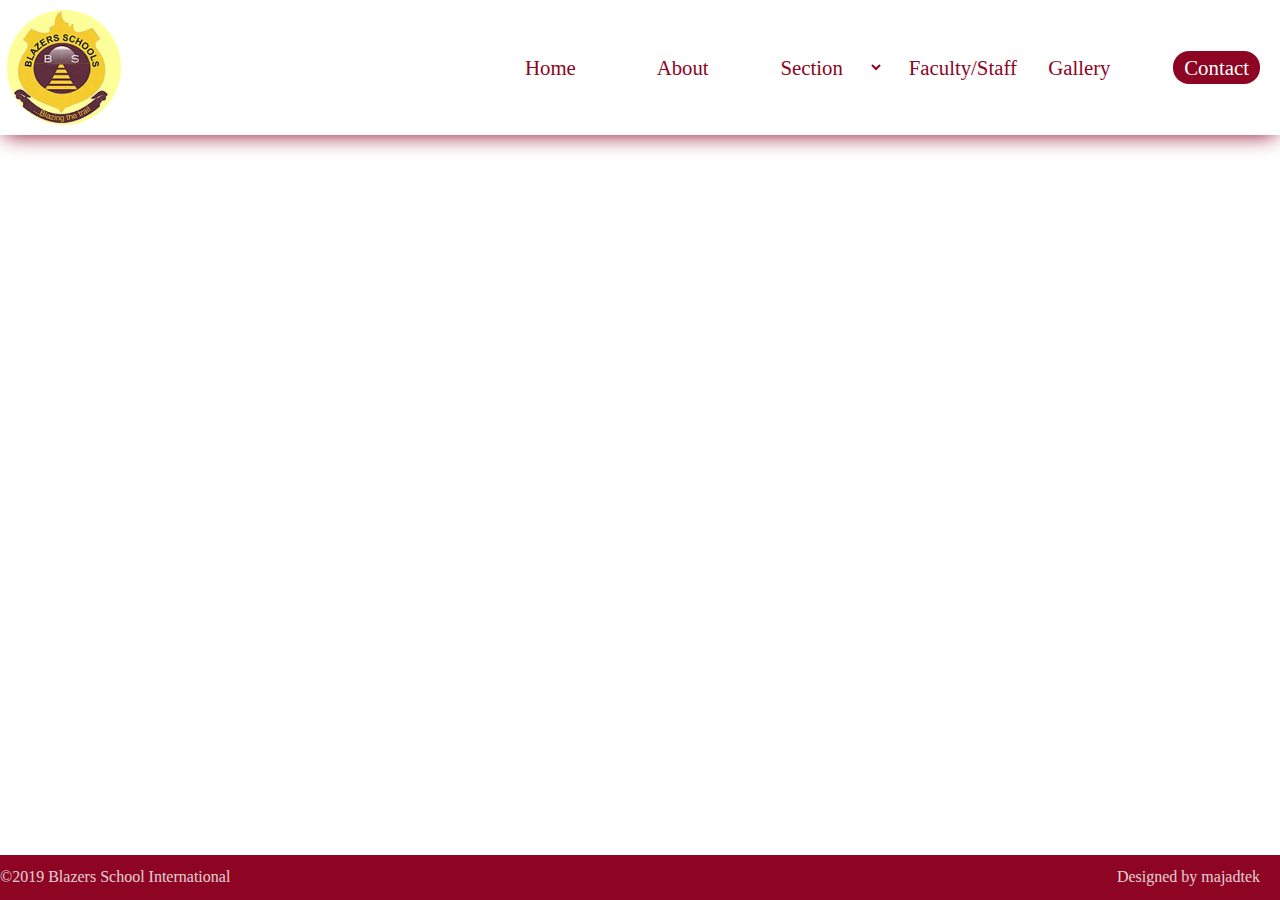
==== about.html @ 363519a7 "create all pages layout" ====
<!DOCTYPE html>
<html lang="en-US">
<head>
    <meta charset="utf-8">
    <meta http-equiv="X-UA-Compatible" content="IE=edge">
    <title>Blazers Schools</title>
    <meta name="viewport" content="width=device-width, initial-scale=1">
    <link rel="stylesheet" type="text/css" media="screen" href="styles/normalize.css">
    <link rel="stylesheet" href="https://use.fontawesome.com/releases/v5.6.3/css/all.css" integrity="sha384-UHRtZLI+pbxtHCWp1t77Bi1L4ZtiqrqD80Kn4Z8NTSRyMA2Fd33n5dQ8lWUE00s/" crossorigin="anonymous">
    <link rel="stylesheet" type="text/css" media="screen" href="styles/style.css">
    
</head>
<body>
    <div class="pageWrapper">
        <header class="header">
            <nav id="topNav" class="header__navbar">
                <a href="#" class="brand">
                    <img src="images/blazers_logo.jpg" alt="logo">
                </a>

                <ul class="navlinks">
                    <a href="index.html" class="navlinks__navlink"><li>Home</li></a>
                    <a href="#" class="navlinks__navlink"><li>About</li></a>
                
                    <li class="navlinks__navlink navlinks__navlink--cursor">
                        <select onchange="window.location.href=this.value">
                            <option value="#">Section</option>
                            <option value="about.html#primarySection">Primary</option>
                            <option value="about.html#secondarySection">Secondary</option>
                        </select>
                    </li>
                    <a href="about.html/#faculty" class="navlinks__navlink"><li>Faculty/Staff</li></a>
                    <a href="gallery.html" class="navlinks__navlink"><li>Gallery</li></a>
                    <a href="contact.html" class="navlinks__navlink"><li>Contact</li></a>
                </ul>

                <a href="javascript:void(0);" class="toggleIcon" onclick="myFunction()">
                    <i class="fas fa-bars"></i>
                </a>
            </nav>
        </header>

        <main class="content"></main>

        <footer class="footer">
            <div class="footer__copyright">
                <p>&copy;2019 Blazers School International</p>
            </div>
            <div class="footer__social">
                <a href="#" title="blazersschoolng"><i class="fab fa-facebook"></i></a>
                <a href="#" title="@blazersschool_ng"><i class="fab fa-instagram"></i></a>
                <a href="#" title="@blazersschool_ng"><i class="fab fa-twitter"></i></a>
            </div>
            <div class="footer__developer">
                <p title="majadtek Nig. Ltd">Designed by <a href="#!">majadtek</a></p>
            </div>
        </footer>
    </div>
    <script>
        function myFunction() {
            let x = document.getElementById("topNav");
            if (x.className === "header__navbar") {
                x.className += " responsive";
            } else {
                x.className = "header__navbar";
            }
        }
    </script>
</body>
</html>
---- styles/style.css ----
:root {
    --yellow: #ffbb00;
    --wine: #8d0523;
    font: 20px;
}

html, body {
    height: 100%;
    box-sizing: border-box;
}

.pageWrapper {
    height: 100%;
    width: 100%;
    display: grid;
    grid-template-columns: repeat(12, 1fr);
    grid-template-rows: 15% auto 5%;
    grid-template-areas: 
                        "h h h h h h h h h h h h"
                        "c c c c c c c c c c c c"
                        "f f f f f f f f f f f f";
}

.header {
    grid-area: h;
    background: #fff;
    display: flex;
    align-items: center;
    justify-content: center;
    box-shadow: 0 5px 20px -5px var(--wine); 
    z-index: 1;
}

.header a {
    text-decoration: none;
}

.header .header__navbar {
    width: 98%;
    height: 85%;
    display: flex;
    flex: 1;
    justify-content: space-between;
    align-items: center;
}

.header__navbar .brand {
    height: 100%;
    width: 10%;
    display: flex;
    justify-content: center;
}

.header__navbar .brand img {
    display: block;
    height: 100%;
    border-radius: 50%;
}

.header__navbar .navlinks {
    width: 60%;
    height: 40%;
    display: flex;
    align-items: center;
    justify-content: space-between;
    list-style-type: none;
    
}

.navlinks .navlinks__navlink {
    width: 10%;
    color: var(--wine);
    margin-right: 20px;
    font-size: 1.3rem;
    text-align: center;
}

.navlinks__navlink select {
    background: none;
    border: 0;
    color: var(--wine);
    cursor: pointer; /*Adds a cursor: pointer to the select tag*/
}

.navlinks__navlink select:focus {
    outline: none;
}

.navlinks .navlinks__navlink:last-child {
    padding: 5px;
    border-radius: 16px;
    color: #fff;
    background: var(--wine);
}

.navlinks .navlinks__navlink:last-child:hover {
    border: 1px solid var(--wine);
    color: var(--wine);
    background: #fff;
}

.toggleIcon {
    display: none;
}

.content {
    grid-area: c;
    /* background: var(--yellow); */
    overflow-y: auto;
}

.footer {
    grid-area: f;
    background: var(--wine);
    color: #fff;
    display: flex;
    justify-content: space-between;
    align-items: center;
}

.footer > * {
    width: 20%;
    height: 70%;
    display: flex;
    align-items: center;
    opacity: 0.8;
}

.footer__social {
    font-size: 1.3rem;
    justify-content: center
}

.footer__social > * {
    display: block;
    margin: 0 10px;
    color: inherit;
}

.footer__developer {
    justify-content: flex-end;
    margin-right: 20px;
    
}

.footer__developer a {
    text-decoration: none;
    color: inherit;
}


/* @media screen and (max-width: 1024px) {
    .header__navbar .navlinks {
        width: 80%;
         justify-content: space-between;
        
    }

    .navlinks .navlinks__navlink {
        width: 10%;
        color: var(--wine);
        margin-right: 0px;
        font-size: 1rem;
        
    }
} */

@media screen and (max-width: 768px) {
    .header__navbar .navlinks {
        display: none;
    }

    .header__navbar a.toggleIcon {
        display: block;
        margin-left: auto;
        margin-right: 10px;
        font-size: 1.5rem;
        color: var(--wine);
    }
}

@media screen and (max-width: 768px) {
    .header__navbar.responsive {position: relative;}
    .header__navbar.responsive .navlinks {
        position: relative;
        top: 10vh;
        float: none;
        display: block;
        text-align: left;
      }
}
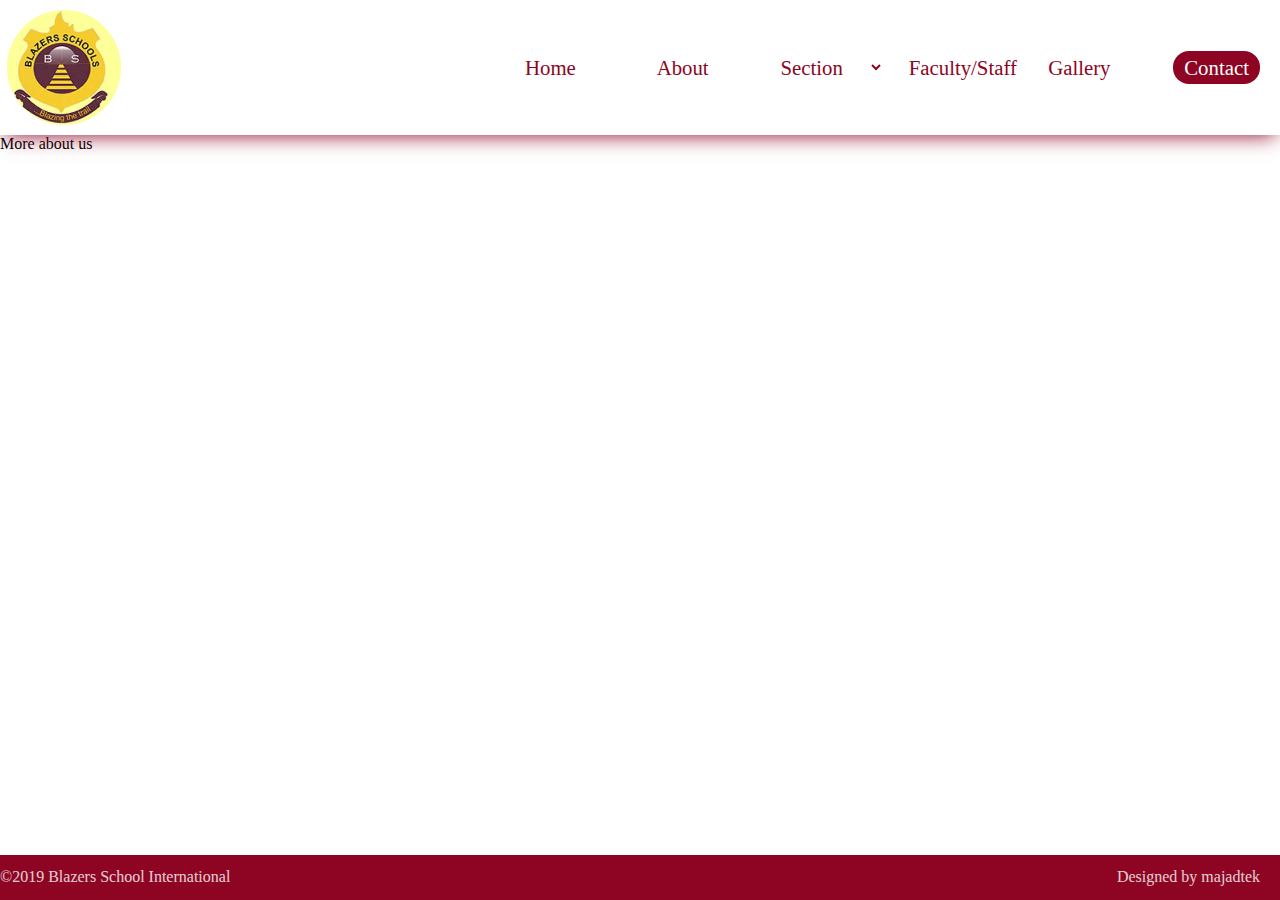
==== commit 7037ca5f: "fix a link on all pages, i think the faculty/staff link" ====
--- a/about.html
+++ b/about.html
@@ -29,7 +29,7 @@
                             <option value="about.html#secondarySection">Secondary</option>
                         </select>
                     </li>
-                    <a href="about.html/#faculty" class="navlinks__navlink"><li>Faculty/Staff</li></a>
+                    <a href="about.html" class="navlinks__navlink"><li>Faculty/Staff</li></a>
                     <a href="gallery.html" class="navlinks__navlink"><li>Gallery</li></a>
                     <a href="contact.html" class="navlinks__navlink"><li>Contact</li></a>
                 </ul>
@@ -40,7 +40,7 @@
             </nav>
         </header>
 
-        <main class="content"></main>
+        <main class="content">More about us</main>
 
         <footer class="footer">
             <div class="footer__copyright">
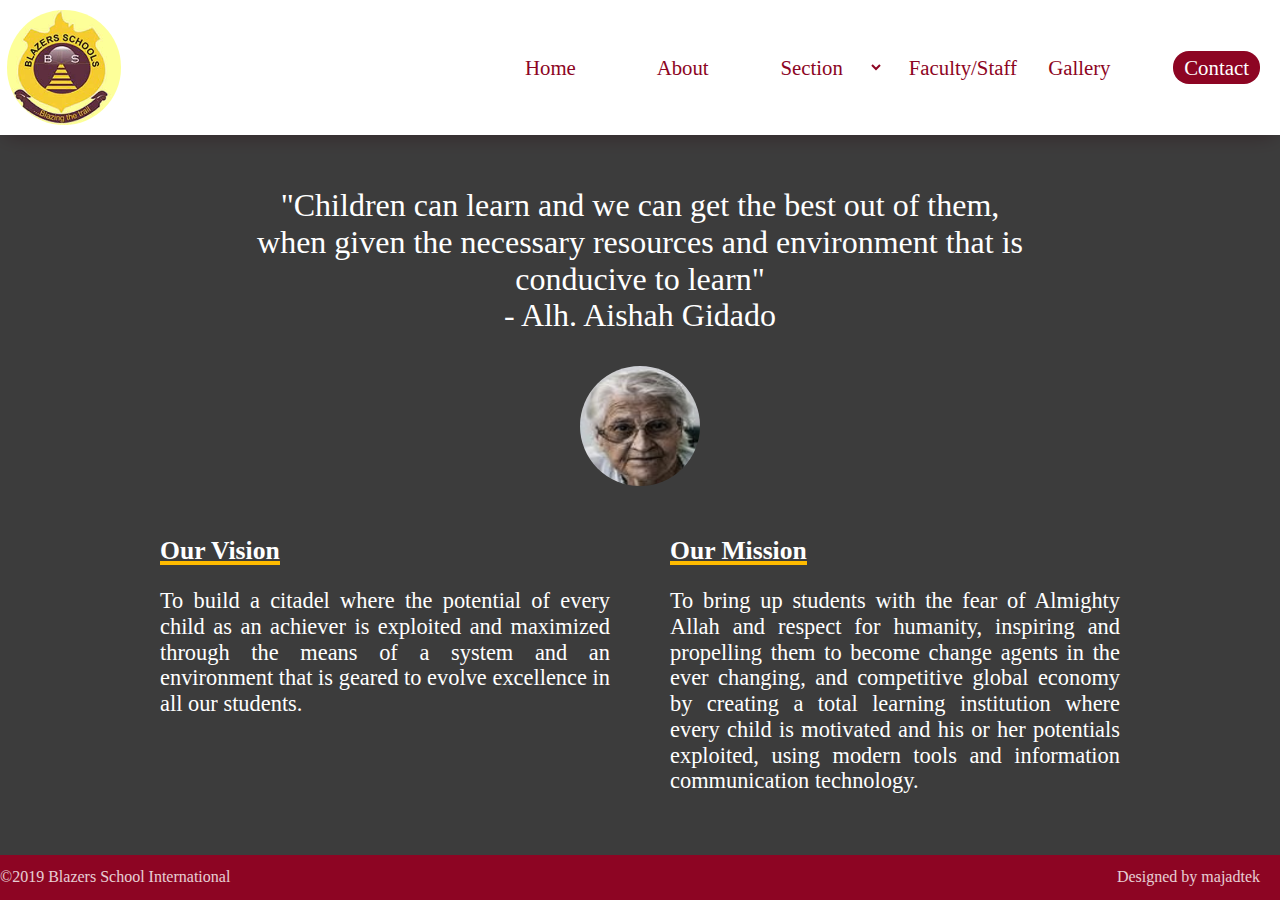
==== commit 25894c04: "Add the category and facilities section on about page" ====
--- a/about.html
+++ b/about.html
@@ -40,7 +40,80 @@
             </nav>
         </header>
 
-        <main class="content">More about us</main>
+        <main class="content">
+            <div class="philosophy flex-vertical">
+                <div class="philosophy__watchword flex-vertical bg-white">
+                        <p>"Children can learn and we can get the best out of them, when given the necessary resources and environment that is conducive to learn"<br>- Alh. Aishah Gidado</p>
+                        <div><img src="images/mail-3.jpeg" alt="the proprietress"></div>
+                </div>
+
+                <div class="philosophy__vissionMission">
+                    <div class="vissionMission__vission bg-white pad10">
+                        <h3>Our Vision</h3>
+                        <p>
+                            To build a citadel where the potential of every child as an achiever is exploited and maximized through the means of a system and an         environment that is geared to evolve excellence in all our students.
+                        </p>
+                    </div>
+                    <div class="vissionMission__mission bg-white pad10">
+                        <h3>Our Mission</h3>
+                        <p>
+                            To bring up students with the fear of Almighty Allah and respect for humanity, inspiring and propelling them to become change agents in the  ever changing, and competitive global economy by creating a total learning institution where every child is motivated and his or her potentials exploited, using modern tools and information communication technology.
+                        </p>
+                    </div>
+                </div>
+
+                <div class="philosophy__whoWeAre bg-white pad10">
+                    <h3>What We Do</h3>
+                    <p>
+                        Blazers schools are Islamic co educational schools comprising both the pre basic classes, basics 1-9 and SS 1-3. We are a 21st Century learning institution committed to educating and developing the total child.We employ sound Islamic morals and academic training in unleashing the potentials inherent in the young minds, providing varied techniques in evolving the individual skills of all the students under our tutelage.
+                    </p>
+
+                </div>
+            </div>
+ 
+            <div class="categories flex-vertical">
+                <h2 style="color: var(--wine); font-size: 2.4rem; box-shadow: inset 0 -4px 0 0 var(--yellow);">SECTIONS</h2>
+                <div class="categories__wrapper">
+                    <div class="categories__wrapper__category">
+                       <div class="category__info flex-vertical">
+                           <p class="category__info__type">Creche</p>
+                           <p class="category__info__age">Ages 0-2 years</p>
+                           <a href="#">Apply Now</a>
+                       </div> 
+                    </div>
+
+                    <div class="categories__wrapper__category">
+                        <div class="category__info flex-vertical">
+                           <p class="category__info__type">Basic</p>
+                           <p class="category__info__age">Ages 3-9 years</p>
+                           <a href="#">Apply Now</a>
+                       </div>
+                    </div>
+
+                    <div class="categories__wrapper__category">
+                        <div class="category__info flex-vertical">
+                           <p class="category__info__type">Secondary</p>
+                           <p class="category__info__age">Ages 0-2 years</p>
+                           <a href="#">Apply Now</a>
+                       </div>
+                    </div>
+                </div>
+            </div>
+
+            <div class="facilities flex-vertical">
+                    <h2 style="color: var(--wine); font-size: 2.4rem; box-shadow: inset 0 -4px 0 0 var(--yellow);">FACILITIES</h2>
+                    <div class="facilities__container">
+                        <div class="facility a">1</div>
+                        <div class="facility b">2</div>
+                        <div class="facility c">3</div>
+                        <div class="facility d">4</div>
+                        <div class="facility e">5</div>
+                        <div class="facility f">6</div>
+                    </div>
+            </div>
+            <div class="staff"></div>
+            <div class="location"></div>
+        </main>
 
         <footer class="footer">
             <div class="footer__copyright">
--- a/styles/style.css
+++ b/styles/style.css
@@ -10,6 +10,7 @@
 }
 
 .pageWrapper {
+    position: relative;
     height: 100%;
     width: 100%;
     display: grid;
@@ -28,7 +29,6 @@
     align-items: center;
     justify-content: center;
     box-shadow: 0 5px 20px -5px var(--wine); 
-    z-index: 1;
 }
 
 .header a {
@@ -36,7 +36,8 @@
 }
 
 .header .header__navbar {
-    width: 98%;
+    /* position: sticky; */
+    width: 95%;
     height: 85%;
     display: flex;
     flex: 1;
@@ -105,10 +106,204 @@
 
 .content {
     grid-area: c;
-    /* background: var(--yellow); */
     overflow-y: auto;
-}
-
+    position: relative;
+}
+
+/*
+    ABOUT PAGE
+*/
+
+.flex-vertical {
+    display: flex;
+    flex-direction: column;
+    align-items: center;
+}
+
+/*
+    PHILOSOPHY, VISSION/MISSION 
+*/
+  .content > .philosophy {
+      position: relative;
+      width: 100%;
+      background: #272727e6;
+      justify-content: space-between;
+      color: #fff;
+  }
+  
+  .philosophy > * {
+      width: 60%;
+  }
+
+  .philosophy h3 {
+    display: inline;
+    font-size: 1.6rem;
+    font-weight: bold;
+    box-shadow: inset 0 -4px 0 0 var(--yellow);
+  }
+
+  .bag-white {
+    background: #fff;
+  }
+
+  .pad10 {
+    padding: 10px;
+  }
+
+  .philosophy__watchword {
+      justify-content: center;
+      font-size: 2rem;
+      padding: 20px;
+      text-align: center;
+  }
+
+  .philosophy__watchword div {
+      
+      width: 120px;
+      height: 120px;
+  }
+
+  .philosophy__watchword div img {
+      width: 100%;
+      height: 100%;
+      border-radius: 50%;
+  }
+
+  .philosophy__vissionMission {
+      width: 80%;
+      display: flex;
+      flex-wrap: wrap;
+      justify-content: center;
+      align-items: baseline;
+      font-size: 1.4rem;
+  }
+
+  .philosophy__vissionMission > * {
+      width: 450px;
+      text-align: justify;
+      margin: 20px;
+  }
+
+  .philosophy__whoWeAre {
+      text-align: justify;
+      font-size: 1.4rem;
+  }
+/*
+  SCHOOL CATEGORIES
+*/
+
+  .content > .categories {
+    position: relative;
+    width: 100%;
+    height: 60vh;
+    justify-content: center;
+    background: #fff;
+    color: #fff;
+}
+
+.categories .categories__wrapper {
+    width: 80%;
+    height: 80%;
+    display: flex;
+    flex-wrap: wrap;
+    justify-content: center;
+    align-items: center;
+
+}
+
+.categories__wrapper__category {
+    position: relative;
+    width: 400px;
+    height: 90%;
+    margin: 20px;
+    border-radius: 9px;
+    background: var(--wine);
+    color: #fff;
+}
+
+.category__info {
+    position: absolute;
+    height: 100%;
+    width: 100%;
+    background: rgba(39, 39, 39, 0.502);
+    border-radius: 9px;
+    margin: 0;
+    justify-content: center;
+}
+
+
+.category__info .category__info__type {
+    font-size: 1.8rem;
+    font-weight: bold;
+}
+
+.category__info .category__info__age {
+    font-size: 1.3rem;
+}
+  
+.category__info a {
+    text-decoration: none;
+    background: #fff;
+    font-size: 1.4rem;
+    padding: 10px 20px;
+    border-radius: 16px;
+    color: var(--wine);
+}
+
+
+/*
+    FACILITIES SECTION
+*/
+
+.facilities {
+    position: relative;
+}
+
+.facilities__container {
+    width: 50%;
+    display: grid;
+    grid-gap: 1rem;
+    grid-template-columns: repeat(3, minmax(200px, 1fr));
+    grid-auto-rows: 300px;
+    grid-auto-flow: dense;
+    grid-template-areas: 
+        "a b c"
+        "d e f";
+    border: 1px solid var(--wine);
+}
+
+.a {
+    grid-area: a;
+}
+
+.b {
+    grid-area: b;
+}
+
+.c {
+    grid-area: c;
+}
+
+.d {
+    grid-area: d;
+}
+
+.e {
+    grid-area: e;
+}
+
+.f {
+    grid-area: f;
+}
+
+.facilities__container .facility {
+    background: var(--wine);
+    border-radius: 9px;
+}
+
+/*
+    FOOTER
+*/
 .footer {
     grid-area: f;
     background: var(--wine);
@@ -150,19 +345,7 @@
 
 
 /* @media screen and (max-width: 1024px) {
-    .header__navbar .navlinks {
-        width: 80%;
-         justify-content: space-between;
-        
-    }
-
-    .navlinks .navlinks__navlink {
-        width: 10%;
-        color: var(--wine);
-        margin-right: 0px;
-        font-size: 1rem;
-        
-    }
+    
 } */
 
 @media screen and (max-width: 768px) {
@@ -176,6 +359,10 @@
         margin-right: 10px;
         font-size: 1.5rem;
         color: var(--wine);
+    }
+
+    .footer__copyright, .footer__developer{
+       width: 40%; 
     }
 }
 
@@ -189,3 +376,4 @@
         text-align: left;
       }
 }
+
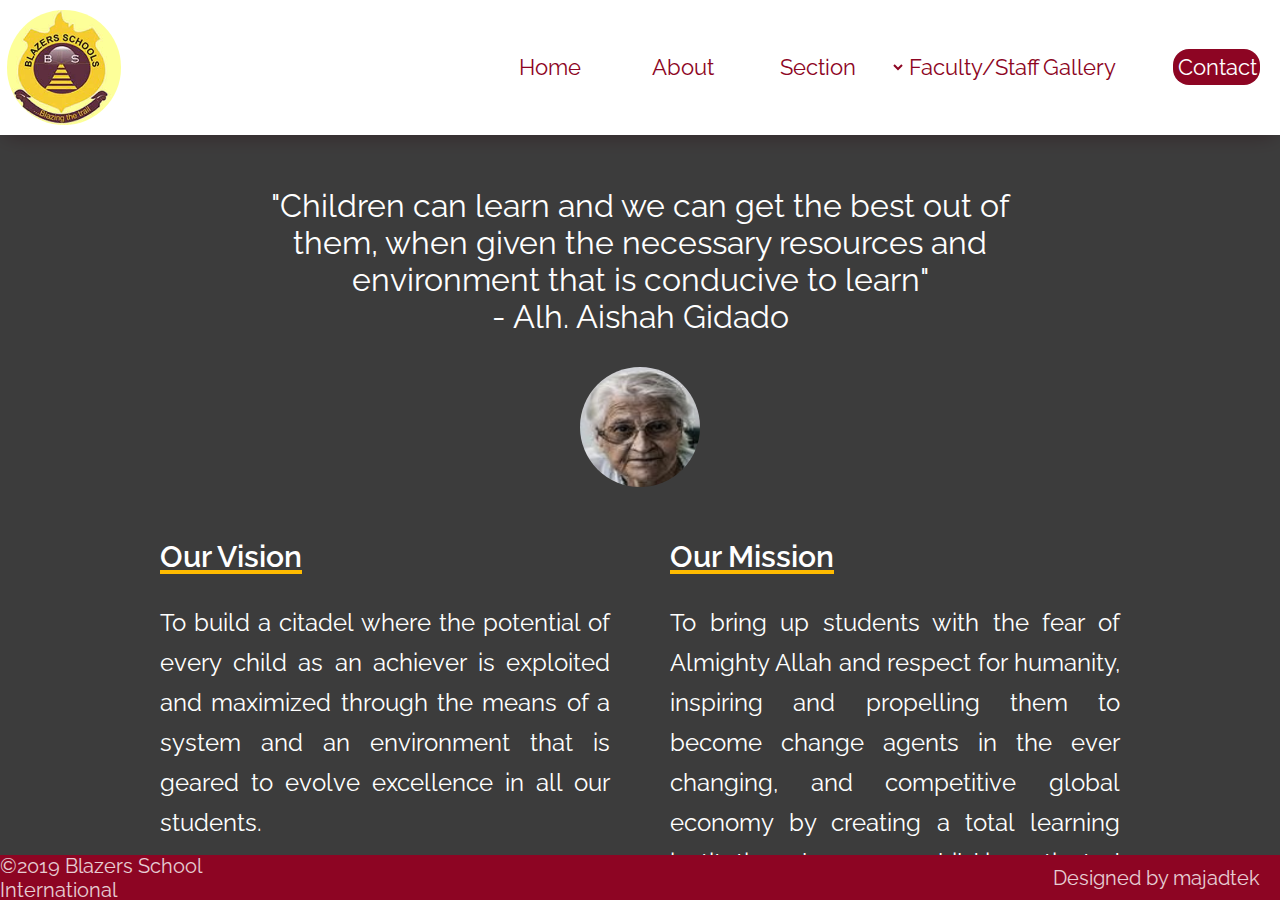
==== commit e7ac93e8: "Add Addresssection and Google Font" ====
--- a/about.html
+++ b/about.html
@@ -7,6 +7,7 @@
     <meta name="viewport" content="width=device-width, initial-scale=1">
     <link rel="stylesheet" type="text/css" media="screen" href="styles/normalize.css">
     <link rel="stylesheet" href="https://use.fontawesome.com/releases/v5.6.3/css/all.css" integrity="sha384-UHRtZLI+pbxtHCWp1t77Bi1L4ZtiqrqD80Kn4Z8NTSRyMA2Fd33n5dQ8lWUE00s/" crossorigin="anonymous">
+    <link href="https://fonts.googleapis.com/css?family=Raleway:400,600" rel="stylesheet">
     <link rel="stylesheet" type="text/css" media="screen" href="styles/style.css">
     
 </head>
@@ -51,7 +52,7 @@
                     <div class="vissionMission__vission bg-white pad10">
                         <h3>Our Vision</h3>
                         <p>
-                            To build a citadel where the potential of every child as an achiever is exploited and maximized through the means of a system and an         environment that is geared to evolve excellence in all our students.
+                            To build a citadel where the potential of every child as an achiever is exploited and maximized through the means of a system and an environment that is geared to evolve excellence in all our students.
                         </p>
                     </div>
                     <div class="vissionMission__mission bg-white pad10">
@@ -72,9 +73,9 @@
             </div>
  
             <div class="categories flex-vertical">
-                <h2 style="color: var(--wine); font-size: 2.4rem; box-shadow: inset 0 -4px 0 0 var(--yellow);">SECTIONS</h2>
+                <h2 style="color: var(--wine); font-size: 2.2rem; box-shadow: inset 0 -4px 0 0 var(--yellow);">SECTIONS</h2>
                 <div class="categories__wrapper">
-                    <div class="categories__wrapper__category">
+                    <div  id="prebasic" class="categories__wrapper__category">
                        <div class="category__info flex-vertical">
                            <p class="category__info__type">Creche</p>
                            <p class="category__info__age">Ages 0-2 years</p>
@@ -101,7 +102,7 @@
             </div>
 
             <div class="facilities flex-vertical">
-                    <h2 style="color: var(--wine); font-size: 2.4rem; box-shadow: inset 0 -4px 0 0 var(--yellow);">FACILITIES</h2>
+                    <h2 style="color: var(--wine); font-size: 2.2rem; box-shadow: inset 0 -4px 0 0 var(--yellow);">FACILITIES</h2>
                     <div class="facilities__container">
                         <div class="facility a">1</div>
                         <div class="facility b">2</div>
@@ -111,8 +112,52 @@
                         <div class="facility f">6</div>
                     </div>
             </div>
-            <div class="staff"></div>
-            <div class="location"></div>
+
+            <div class="admins flex-vertical">
+                <h2 style="color: var(--wine); font-size: 2.2rem; box-shadow: inset 0 -4px 0 0 var(--yellow);">SCHOOL HEADS</h2>
+                <div class="admins__wrapper">
+                    <div class="admins__admin">
+                        <img src="images/staff/female.jpg" alt="Director of Studies">
+                        <div class="admin__bio">
+                            <p>Alh. Aishah Gidado</p>
+                            <p>Director of Studies</p>
+                        </div>
+                    </div>
+
+                    <div class="admins__admin">
+                        <img src="images/staff/muslimMan.jpg" alt="Director of Studies">
+                        <div class="admin__bio">
+                            <p>Abdul-Waheed Erundupe</p>
+                            <p>Head, Secondary</p>
+                        </div>
+                    </div>
+
+                    <div class="admins__admin">
+                        <img src="images/staff/man2.jpg" alt="Director of Studies">
+                        <div class="admin__bio">
+                            <p>Abdullah Mustapha</p>
+                            <p>Head, Primary</p>
+                        </div>
+                    </div>
+                </div>
+            </div>
+
+            <div class="location flex-vertical">
+                <h2 style="font-size: 2.2rem; box-shadow: inset 0 -4px 0 0 var(--yellow);">OUR LOCATION</h2>
+                <div class="location__wrapper">
+                    <div class="address">
+                        <i class="fas fa-map-marker-alt">   5, Rufus Banjo street, Ile epo Alhaji bus stop Egbeda, Idimu road,Egbeda, Lagos.</i>
+                        <i class="fas fa-phone">  08033316034,07046282707</i>
+                        <a href="#"><i class="fas fa-globe">  www.blazersschools.com.ng</i></a>
+                        <a href="mailto: info@blazersschools.com.ng"><i class="fas fa-at">  info@blazersschools.com.ng</i></a> 
+
+                    </div>
+
+                    <div class="googlemap">
+                        <img src="images/googlemap.jpg">
+                    </div>
+                </div>
+            </div>
         </main>
 
         <footer class="footer">
--- a/styles/style.css
+++ b/styles/style.css
@@ -1,7 +1,7 @@
 :root {
     --yellow: #ffbb00;
     --wine: #8d0523;
-    font: 20px;
+    font: 20px 'Raleway', sans-serif;
 }
 
 html, body {
@@ -72,7 +72,7 @@
     width: 10%;
     color: var(--wine);
     margin-right: 20px;
-    font-size: 1.3rem;
+    font-size: 1.1rem;
     text-align: center;
 }
 
@@ -137,8 +137,8 @@
 
   .philosophy h3 {
     display: inline;
-    font-size: 1.6rem;
-    font-weight: bold;
+    font-size: 1.5rem;
+    font-weight: 600;
     box-shadow: inset 0 -4px 0 0 var(--yellow);
   }
 
@@ -152,7 +152,7 @@
 
   .philosophy__watchword {
       justify-content: center;
-      font-size: 2rem;
+      font-size: 1.6rem;
       padding: 20px;
       text-align: center;
   }
@@ -175,7 +175,8 @@
       flex-wrap: wrap;
       justify-content: center;
       align-items: baseline;
-      font-size: 1.4rem;
+      font-size: 1.2rem;
+      line-height: 40px;
   }
 
   .philosophy__vissionMission > * {
@@ -186,7 +187,8 @@
 
   .philosophy__whoWeAre {
       text-align: justify;
-      font-size: 1.4rem;
+      font-size: 1.2rem;
+      line-height: 40px;
   }
 /*
   SCHOOL CATEGORIES
@@ -197,6 +199,7 @@
     width: 100%;
     height: 60vh;
     justify-content: center;
+    
     background: #fff;
     color: #fff;
 }
@@ -208,7 +211,11 @@
     flex-wrap: wrap;
     justify-content: center;
     align-items: center;
-
+}
+
+.categories__wrapper > #prebasic {
+    background-image: url('/images/sections/prebasic/childcare-1.jpg');
+    background-size: cover;
 }
 
 .categories__wrapper__category {
@@ -219,35 +226,45 @@
     border-radius: 9px;
     background: var(--wine);
     color: #fff;
+    box-shadow: 0 5px 10px 0 rgba(141, 5, 35,0.5);
+    transition: 0.3s;
+}
+.categories__wrapper__category:hover {
+    box-shadow: 0 10px 20px 0 rgba(141,5,35,0.5);
 }
 
 .category__info {
     position: absolute;
     height: 100%;
     width: 100%;
-    background: rgba(39, 39, 39, 0.502);
+    background: rgba(39, 39, 39, 0.5);
     border-radius: 9px;
     margin: 0;
     justify-content: center;
 }
 
-
 .category__info .category__info__type {
-    font-size: 1.8rem;
-    font-weight: bold;
+    font-size: 2rem;
+    font-weight: 600;
 }
 
 .category__info .category__info__age {
-    font-size: 1.3rem;
+    font-size: 1.2rem;
 }
   
 .category__info a {
     text-decoration: none;
     background: #fff;
-    font-size: 1.4rem;
+    transition: 0.5s;
+    font-size: 1.2rem;
     padding: 10px 20px;
     border-radius: 16px;
     color: var(--wine);
+}
+.category__info a:hover {
+    border: 1px solid var(--yellow);
+    background: none;
+    color: #fff;
 }
 
 
@@ -302,6 +319,95 @@
 }
 
 /*
+    ADMIN SECTION
+*/
+
+.content > .admins {
+    width: 100%;
+    background: #fff;
+}
+
+.admins .admins__wrapper {
+    width: 70%;
+    height: 80%;
+    display: flex;
+    flex-wrap: wrap;
+    justify-content: center;
+    align-items: center;
+}
+
+.admins__admin {
+    width: 350px;
+    height: 90%;
+    margin: 20px;
+    display: flex;
+    flex-direction: column;
+    border: 1px solid var(--yellow);
+    border-radius: 9px;
+
+}
+
+.admins__admin img {
+    display: block;
+    max-width: 100%;
+    border-top-right-radius: 9px;
+    border-top-left-radius: 9px;
+    margin-bottom: 0px;
+}
+
+.admin__bio {
+    width: 100%;
+    margin-top: 0px;
+    text-align: center;
+    background: #fff;
+    border-bottom-right-radius: 9px;
+    border-bottom-left-radius: 9px;
+}
+
+.admin__bio p:first-child {
+    font-weight: 600;
+}
+
+.location {
+    background: var(--wine);
+    color: #fff;
+}
+
+.location__wrapper {
+width: 60%;
+height: 80%;
+display: flex;
+flex-wrap: wrap;
+align-items: flex-start;
+border: 1px solid var(--wine);
+}
+
+.location__wrapper .address {
+    width: 50%;
+    height: 100%;
+}
+
+.address > * {
+    display: block;
+    margin-bottom: 20px;
+}
+
+.address a {
+    text-decoration: none;
+    color: #fff;
+    font-size: 1.1rem;
+}
+
+.location__wrapper .googlemap {
+    width: 50%;
+}
+.googlemap img {
+    max-width: 100%;
+    height: 100%;
+}
+
+
+/*
     FOOTER
 */
 .footer {
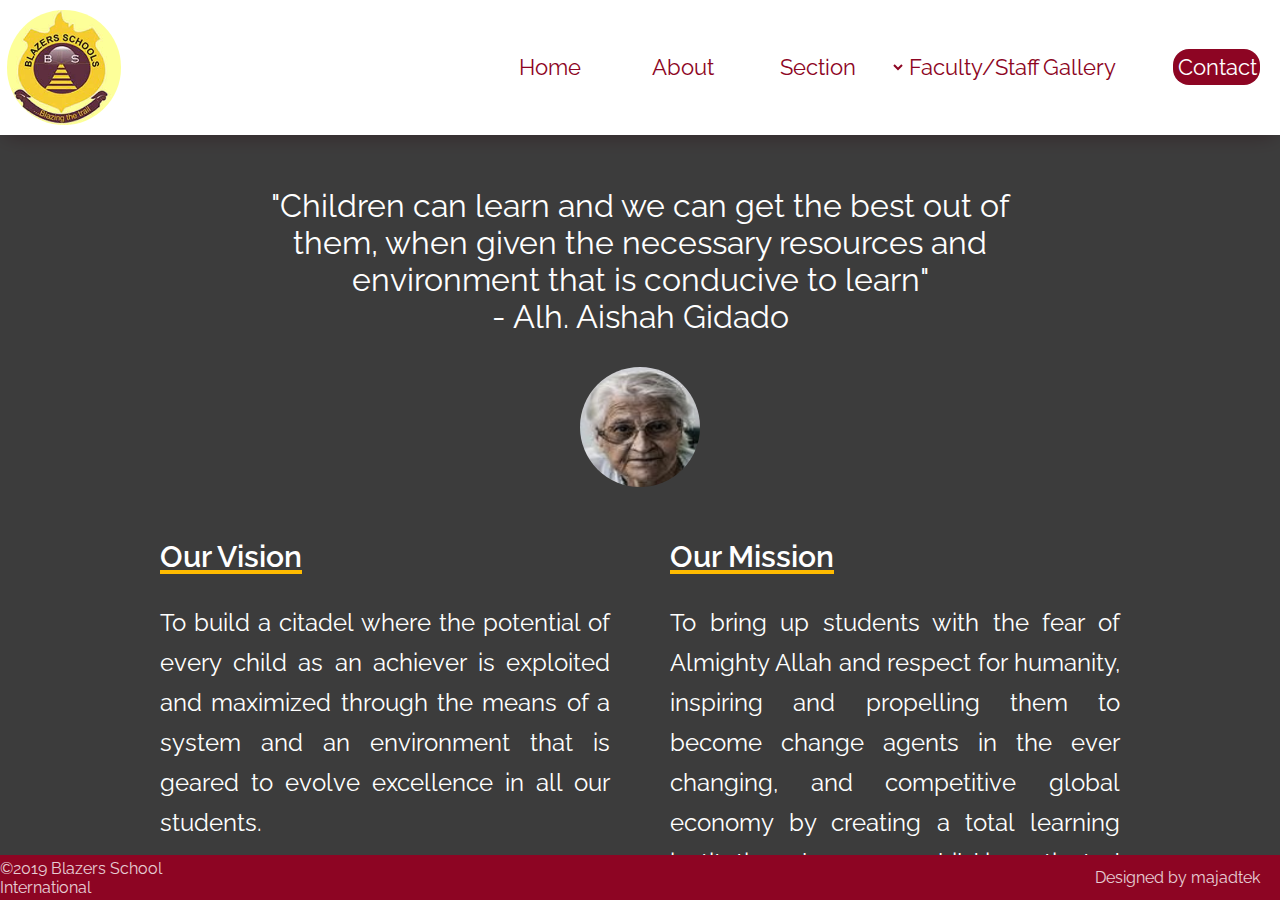
==== commit 2de4719d: "Add gallery layout for pictures" ====
--- a/about.html
+++ b/about.html
@@ -26,11 +26,11 @@
                     <li class="navlinks__navlink navlinks__navlink--cursor">
                         <select onchange="window.location.href=this.value">
                             <option value="#">Section</option>
-                            <option value="about.html#primarySection">Primary</option>
-                            <option value="about.html#secondarySection">Secondary</option>
+                            <option value="about.html#primary">Primary</option>
+                            <option value="about.html#secondary">Secondary</option>
                         </select>
                     </li>
-                    <a href="about.html" class="navlinks__navlink"><li>Faculty/Staff</li></a>
+                    <a href="about.html#faculty" class="navlinks__navlink"><li>Faculty/Staff</li></a>
                     <a href="gallery.html" class="navlinks__navlink"><li>Gallery</li></a>
                     <a href="contact.html" class="navlinks__navlink"><li>Contact</li></a>
                 </ul>
@@ -83,7 +83,7 @@
                        </div> 
                     </div>
 
-                    <div class="categories__wrapper__category">
+                    <div id="primary" class="categories__wrapper__category">
                         <div class="category__info flex-vertical">
                            <p class="category__info__type">Basic</p>
                            <p class="category__info__age">Ages 3-9 years</p>
@@ -91,7 +91,7 @@
                        </div>
                     </div>
 
-                    <div class="categories__wrapper__category">
+                    <div id="secondary" class="categories__wrapper__category">
                         <div class="category__info flex-vertical">
                            <p class="category__info__type">Secondary</p>
                            <p class="category__info__age">Ages 0-2 years</p>
@@ -113,7 +113,7 @@
                     </div>
             </div>
 
-            <div class="admins flex-vertical">
+            <div id="faculty" class="admins flex-vertical">
                 <h2 style="color: var(--wine); font-size: 2.2rem; box-shadow: inset 0 -4px 0 0 var(--yellow);">SCHOOL HEADS</h2>
                 <div class="admins__wrapper">
                     <div class="admins__admin">
--- a/styles/style.css
+++ b/styles/style.css
@@ -274,13 +274,17 @@
 
 .facilities {
     position: relative;
+    align-items: center;
+    justify-content: center;
+    height: 70vh;
 }
 
 .facilities__container {
-    width: 50%;
+    position: relative;
+    width: 60%;
     display: grid;
-    grid-gap: 1rem;
-    grid-template-columns: repeat(3, minmax(200px, 1fr));
+    grid-gap: 10px;
+    grid-template-columns: repeat(autofit,  300px);
     grid-auto-rows: 300px;
     grid-auto-flow: dense;
     grid-template-areas: 
@@ -407,12 +411,88 @@
 }
 
 
+
+/*
+    GALLERY PAGE
+*/
+ .content > .galleryWrapper {
+     width: 100%;
+     border: 1px solid var(--yellow);
+     padding: 20px;
+     box-sizing: border-box;
+     display: flex;
+     flex-direction: column;
+     align-items: center;
+ }
+
+ .galleryIntro {
+     display: flex;
+     justify-content: center;
+     align-items: center;
+     font-size: 1.5rem;
+     color: #fff;
+     background: #272727e6;
+     height: 20vh;
+     margin-bottom: 2rem;
+ }
+
+  .container {
+     width: 60%;
+     margin: 0 auto;
+     display: grid;
+     grid-gap: 10px;
+     grid-template-columns: repeat(4, minmax(100px, 1fr));
+     grid-auto-rows: 250px;
+     grid-auto-flow: dense;
+ }
+
+ .container > .container_item {
+     background: var(--wine);
+     display: flex;
+     justify-content: center;
+     align-items: center;
+     border-radius: 5px;
+     cursor: pointer;
+ }
+
+.container_item > .container_item_transparent {
+    display: flex;
+    justify-content: center;
+    text-align: center;
+    width: 100%;
+    height: 100%;
+    background: rgba(39, 39, 39, 0.5);
+    transition: 0.5s;
+    border-radius: 5px;
+    color: #fff;
+ }
+
+ .container_item > .container_item_transparent:hover {
+    background: none;
+ }
+
+ .big {
+    grid-column: span 2;
+    grid-row: span 2;
+ }
+
+ .horizontal {
+    grid-column: span 2;
+ }
+
+ .vertical {
+    grid-row: span 2
+ }
+
+
+
 /*
     FOOTER
 */
 .footer {
     grid-area: f;
     background: var(--wine);
+    font-size: 0.8rem;
     color: #fff;
     display: flex;
     justify-content: space-between;
@@ -428,7 +508,7 @@
 }
 
 .footer__social {
-    font-size: 1.3rem;
+    font-size: 1.2rem;
     justify-content: center
 }
 
@@ -466,6 +546,8 @@
         font-size: 1.5rem;
         color: var(--wine);
     }
+
+    .galleryIntro {font-size: 1rem;}
 
     .footer__copyright, .footer__developer{
        width: 40%; 
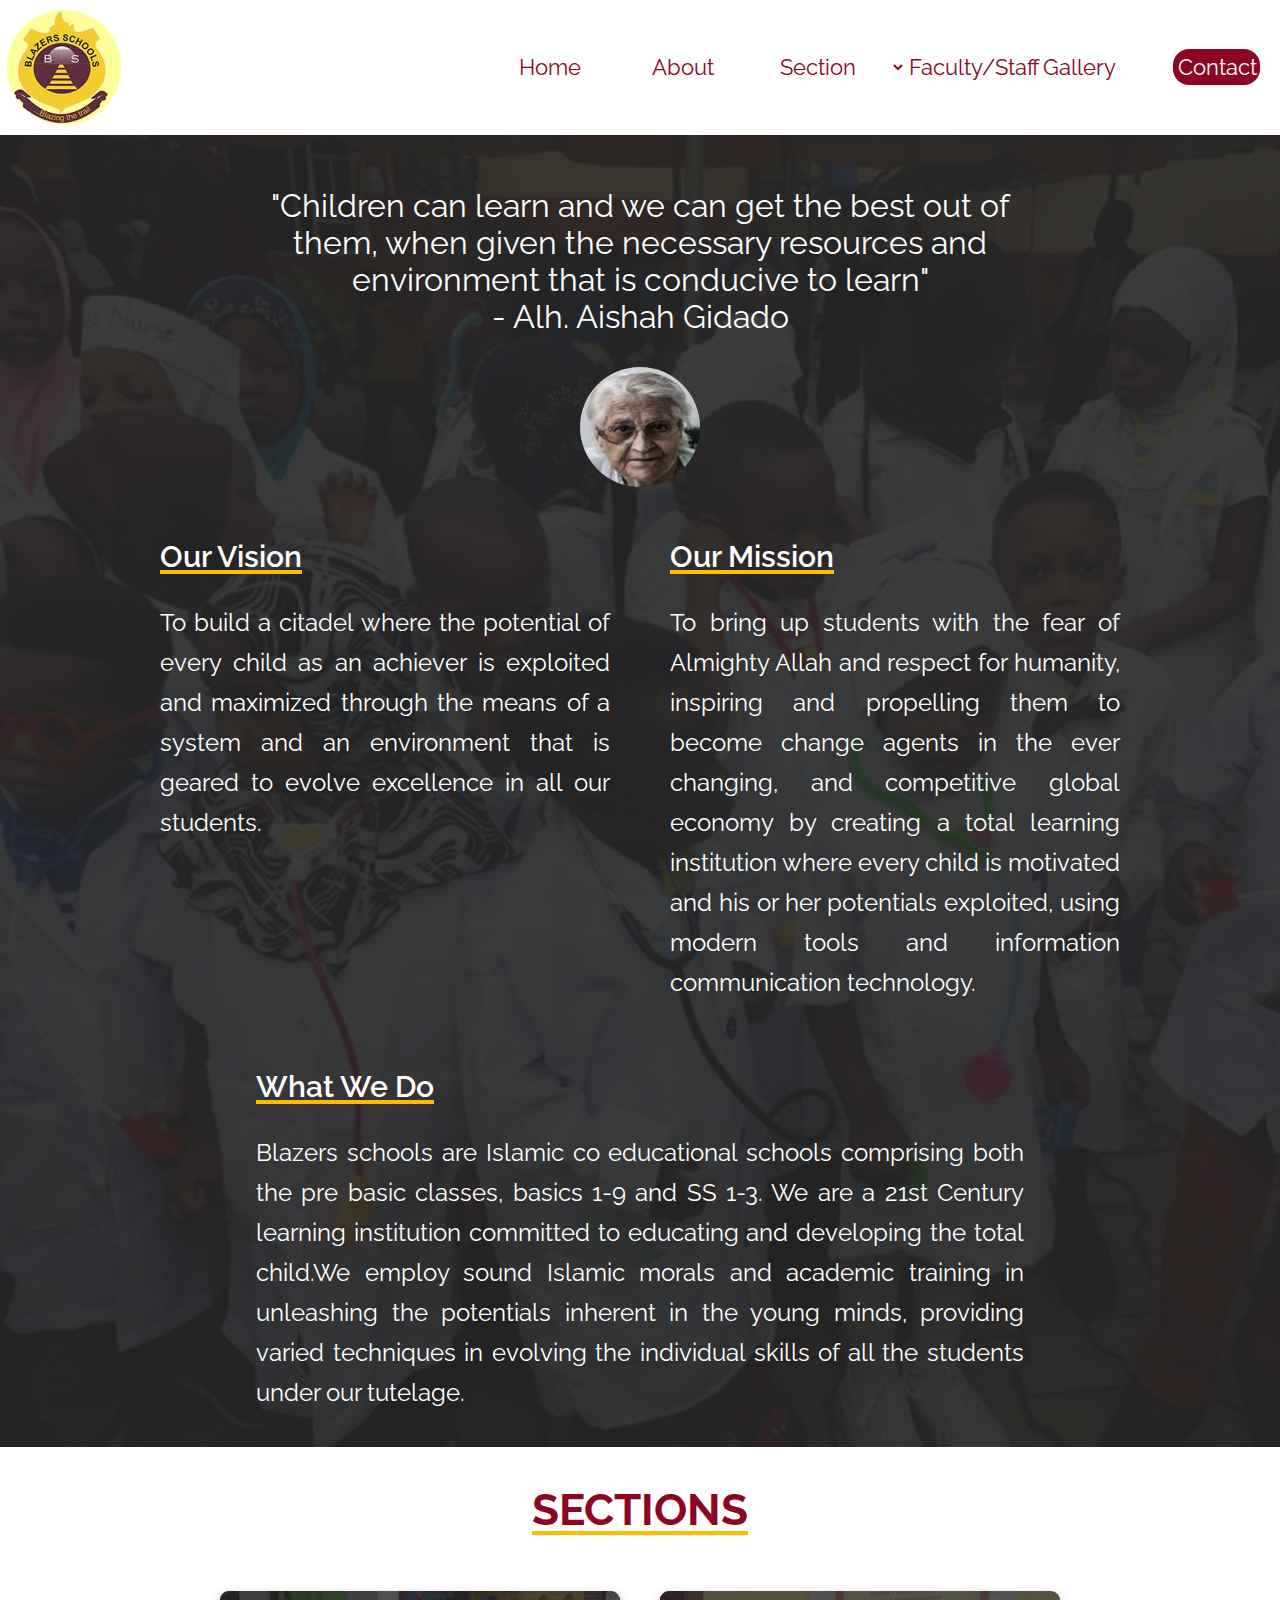
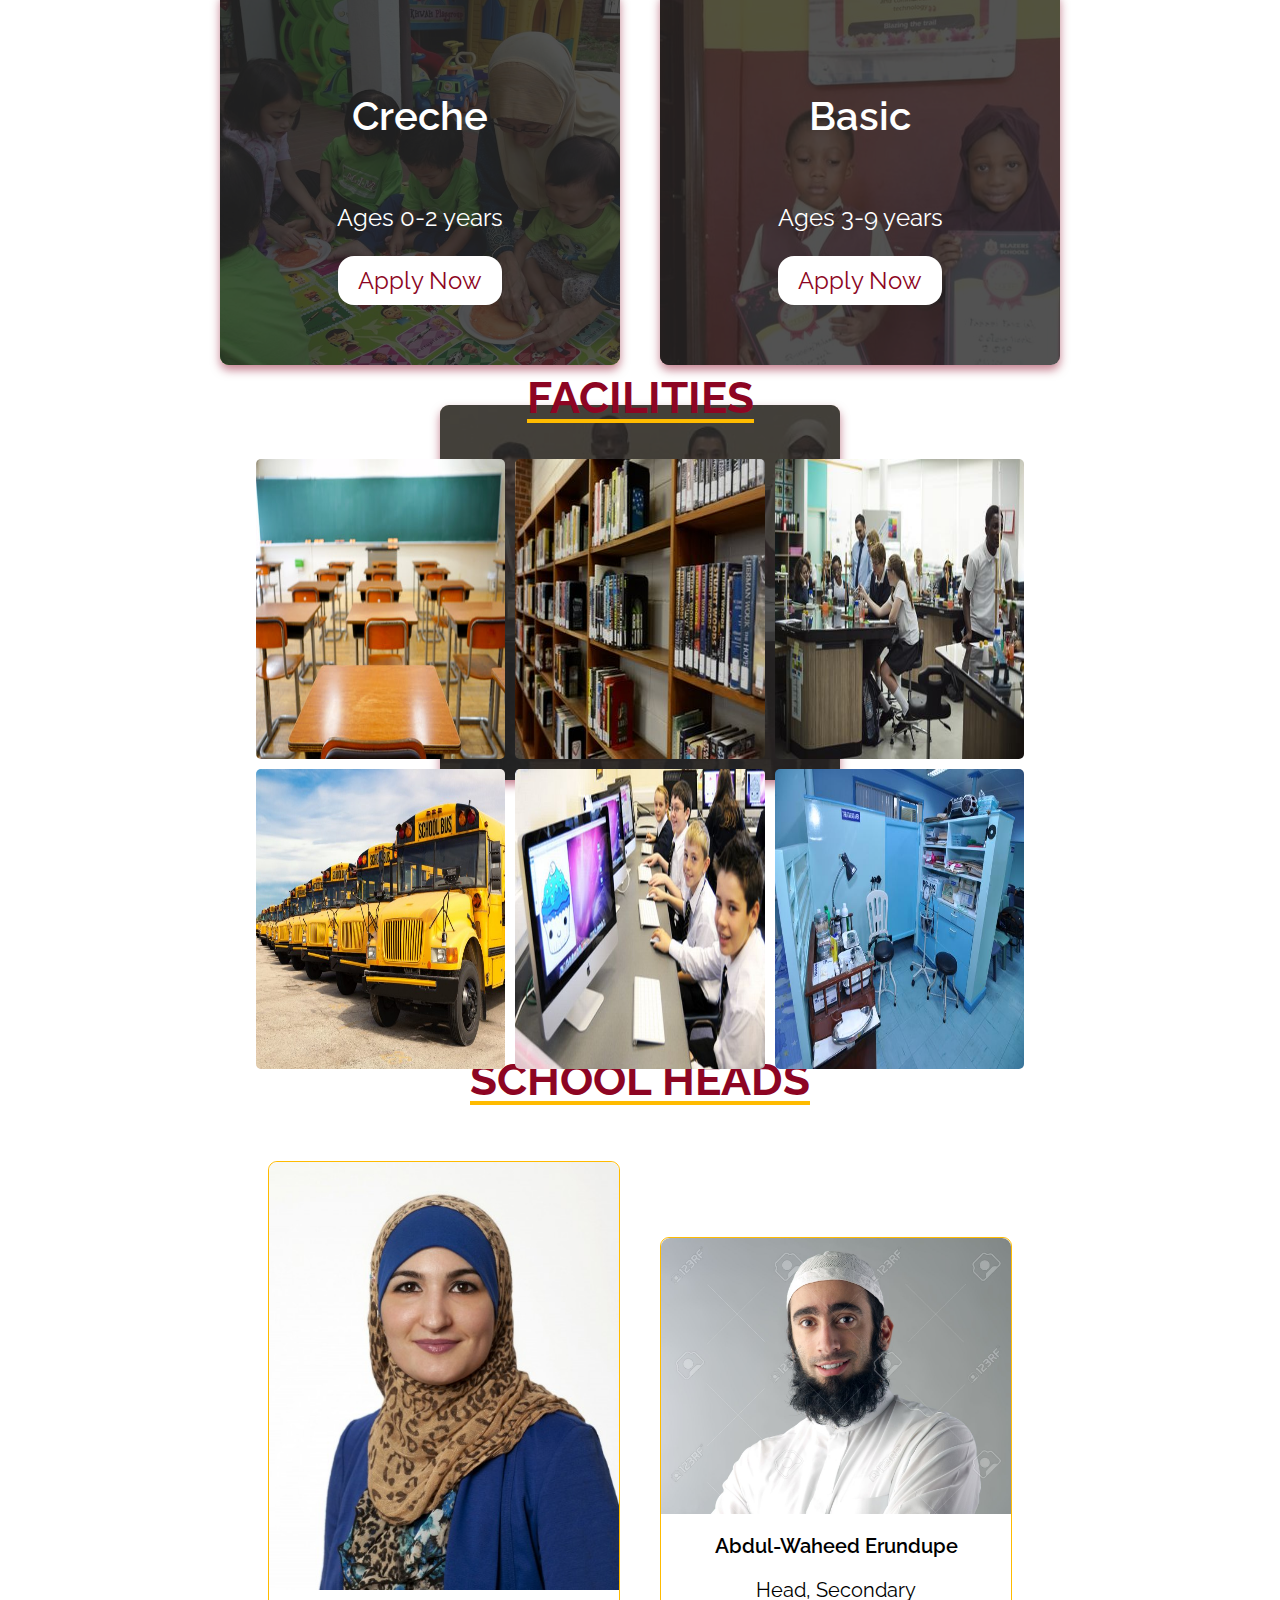
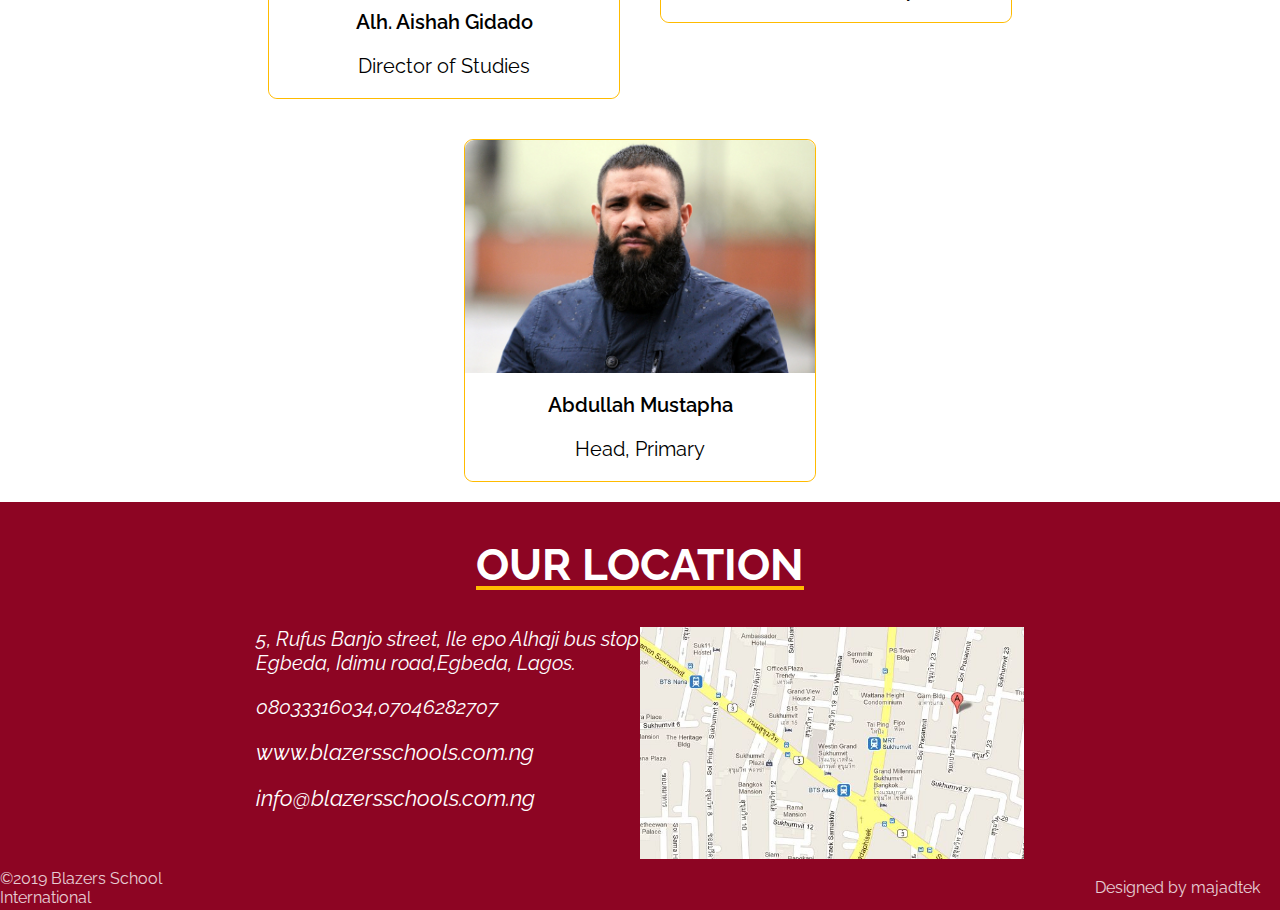
==== commit 2f81635c: "complete about page" ====
--- a/about.html
+++ b/about.html
@@ -104,12 +104,29 @@
             <div class="facilities flex-vertical">
                     <h2 style="color: var(--wine); font-size: 2.2rem; box-shadow: inset 0 -4px 0 0 var(--yellow);">FACILITIES</h2>
                     <div class="facilities__container">
-                        <div class="facility a">1</div>
-                        <div class="facility b">2</div>
-                        <div class="facility c">3</div>
-                        <div class="facility d">4</div>
-                        <div class="facility e">5</div>
-                        <div class="facility f">6</div>
+                        <div class="facility">
+                            <img src="/images/facilities/classroom.jpg">
+                        </div>
+
+                        <div class="facility">
+                            <img src="/images/facilities/library.jpg">
+                        </div>
+
+                        <div class="facility">
+                            <img src="/images/facilities/laboratory.jpg">
+                        </div>
+
+                        <div class="facility">
+                            <img src="/images/facilities/school-bus.jpg">
+                        </div>
+
+                        <div class="facility">
+                            <img src="/images/facilities/ict.jpg">
+                        </div>
+
+                        <div class="facility">
+                            <img src="/images/facilities/infirmary.JPG">
+                        </div>
                     </div>
             </div>
 
--- a/styles/style.css
+++ b/styles/style.css
@@ -75,6 +75,9 @@
     font-size: 1.1rem;
     text-align: center;
 }
+.navlinks__navlink:hover {
+    font-weight: 600;
+}
 
 .navlinks__navlink select {
     background: none;
@@ -106,9 +109,179 @@
 
 .content {
     grid-area: c;
-    overflow-y: auto;
     position: relative;
 }
+
+/*
+    HOME PAGE
+*/
+
+.mySlides {
+    display: none;
+    height: 100%;
+}
+
+.mySlides img {
+    display: block;
+    max-width: 100%;
+    height: 100%;
+}
+
+/* Slideshow container */
+.slideshow-container {
+  max-width: 100vw;
+  height: 75vh;
+  margin: 0 auto;
+  position: relative;
+  
+}
+
+/* Caption text */
+.text {
+  color: var(--wine);
+  font-size: 3rem;
+  font-weight: 600;
+  position: absolute;
+  top: 50%;
+  width: 100%;
+  text-align: center;
+}
+
+
+/* The dots/bullets/indicators */
+.dot {
+  height: 15px;
+  width: 15px;
+  margin: 0 2px;
+  background-color: #bbb;
+  border-radius: 50%;
+  display: inline-block;
+  transition: background-color 0.6s ease;
+}
+
+.active {
+  background-color: var(--wine);
+}
+
+/* Fading animation */
+.fade {
+  -webkit-animation-name: fade;
+  -webkit-animation-duration: 1.5s;
+  animation-name: fade;
+  animation-duration: 1.5s;
+}
+
+@-webkit-keyframes fade {
+  from {opacity: .4} 
+  to {opacity: 1}
+}
+
+@keyframes fade {
+  from {opacity: .4} 
+  to {opacity: 1}
+}
+
+/*
+    Vision Mission Statement
+*/
+
+.legacies {
+    position: relative;
+    width: 80%;
+    /* border: 1px solid var(--yellow); */
+    margin: 10px auto;
+    display: flex;
+    flex-wrap: wrap;
+    justify-content: space-around;
+    box-sizing: border-box;
+    padding: 10px;
+
+}
+
+.legacies .legacies_legacy {
+    border: 1px solid var(--wine);
+    border-radius: 9px;
+    text-align: justify;
+    text-justify: inter-word;
+    padding: 10px;
+    width: 350px;
+    margin: 10px;
+    box-shadow: 0 5px 10px 0 var(--yellow);
+
+}
+
+.legacies .legacies_legacy:hover {
+    box-shadow: 0 5px 20px 0 var(--yellow);
+}
+
+.legacies_legacy i {
+    font-size: 3.5rem;
+    color: var(--wine);
+}
+
+.legacy_title {
+    color: var(--wine);
+    font-size: 2rem;
+    margin: 5px 0;
+}
+
+
+/*
+    News Section
+*/
+.news {
+    margin-top: 50px;
+    width: 95%;
+    margin: auto;
+}
+
+
+.news .news_row {
+    box-sizing: border-box;
+    width: 100%;
+    display: flex;
+    flex-wrap: wrap;
+    justify-content: space-between;
+    padding: 10px;
+}
+
+.news_row .news_row_item {
+    box-sizing: border-box;
+    width: 800px;
+    /* margin: 10px; */
+    display: flex;
+    flex-wrap: wrap;
+    justify-content: center;
+    
+}
+.news_row_item img {
+    display: block;
+    width: 250px;
+    height: 250px;
+}
+.news_row_item .shortpiece {
+    box-sizing: border-box;
+    width: 68%;
+    padding: 10px;
+    font-size: 1.5rem;
+    font-weight: 600;
+    text-align: left;
+}
+.shortpiece .newsDate {
+    text-align: right;
+    font-size: 0.8rem;
+    font-weight: 600;
+    font-style: italic;
+}
+.shortpiece a {
+    font-size: 1rem;
+    text-decoration: none;
+    color: var(--wine);
+}
+.shortpiece a:hover {
+    color: var(--yellow);
+}
+
 
 /*
     ABOUT PAGE
@@ -126,13 +299,30 @@
   .content > .philosophy {
       position: relative;
       width: 100%;
-      background: #272727e6;
+      background: url('/images/professions.jpeg');
+      background-repeat: no-repeat;
+      background-size: cover;
       justify-content: space-between;
       color: #fff;
   }
+
+  .philosophy::before {
+    content: '';
+    display: flex;
+    justify-content: center;
+    align-items: center;
+    position: absolute;
+    left: 0;
+    top: 0;
+    background: rgba(39, 39, 39, 0.9);
+    z-index: 2;
+    width: 100%;
+    height: 100%;
+}
   
   .philosophy > * {
       width: 60%;
+      z-index: 3;
   }
 
   .philosophy h3 {
@@ -213,8 +403,16 @@
     align-items: center;
 }
 
-.categories__wrapper > #prebasic {
+#prebasic {
     background-image: url('/images/sections/prebasic/childcare-1.jpg');
+    background-size: cover;
+}
+#primary {
+    background-image: url('/images/sections/basic/primary.jpeg');
+    background-size: cover;
+}
+#secondary {
+    background-image: url('/images/sections/secondary/2.jpg');
     background-size: cover;
 }
 
@@ -237,10 +435,13 @@
     position: absolute;
     height: 100%;
     width: 100%;
-    background: rgba(39, 39, 39, 0.5);
+    background: rgba(39, 39, 39, 0.8);
     border-radius: 9px;
     margin: 0;
     justify-content: center;
+}
+.category__info:hover{
+    background: rgba(39, 39, 39, 0.3);
 }
 
 .category__info .category__info__type {
@@ -290,7 +491,6 @@
     grid-template-areas: 
         "a b c"
         "d e f";
-    border: 1px solid var(--wine);
 }
 
 .a {
@@ -447,6 +647,7 @@
  }
 
  .container > .container_item {
+     position: relative;
      background: var(--wine);
      display: flex;
      justify-content: center;
@@ -454,21 +655,34 @@
      border-radius: 5px;
      cursor: pointer;
  }
-
-.container_item > .container_item_transparent {
-    display: flex;
-    justify-content: center;
-    text-align: center;
-    width: 100%;
-    height: 100%;
-    background: rgba(39, 39, 39, 0.5);
-    transition: 0.5s;
-    border-radius: 5px;
-    color: #fff;
- }
-
- .container_item > .container_item_transparent:hover {
-    background: none;
+ .container > .container_item::before {
+     content: '';
+     display: flex;
+     justify-content: center;
+     align-items: center;
+     position: absolute;
+     left: 0;
+     top: 0;
+     background: rgba(39, 39, 39, 0.7);
+     transition: 0.5s;
+     z-index: 999999;
+     width: 100%;
+     height: 100%;
+     border-radius: 5px;
+
+ }
+
+ .container > .container_item:hover:before {
+    background: none; 
+    content: '';
+ }
+
+ .container_item > img, .facility > img {
+     width: 100%;
+     height: 100%;
+     object-fit: fill;
+     border-radius: 5px;
+     
  }
 
  .big {
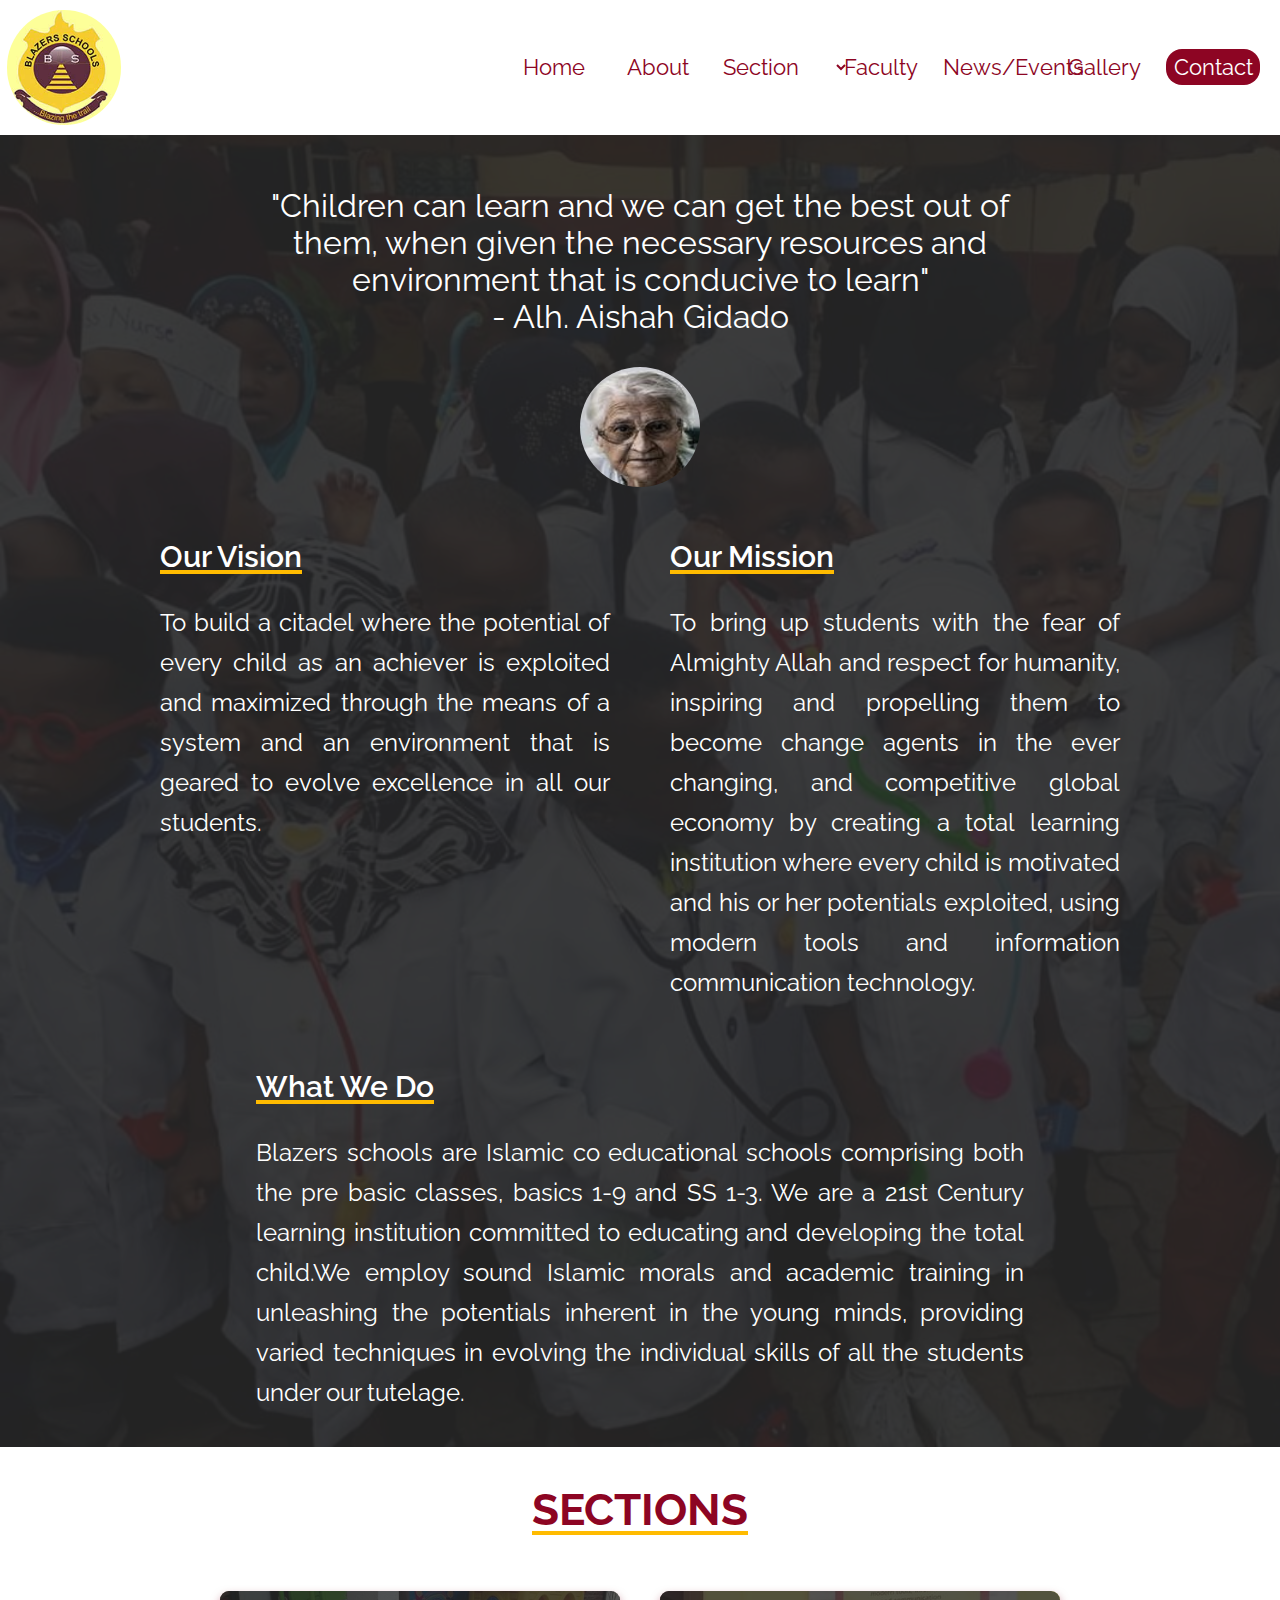
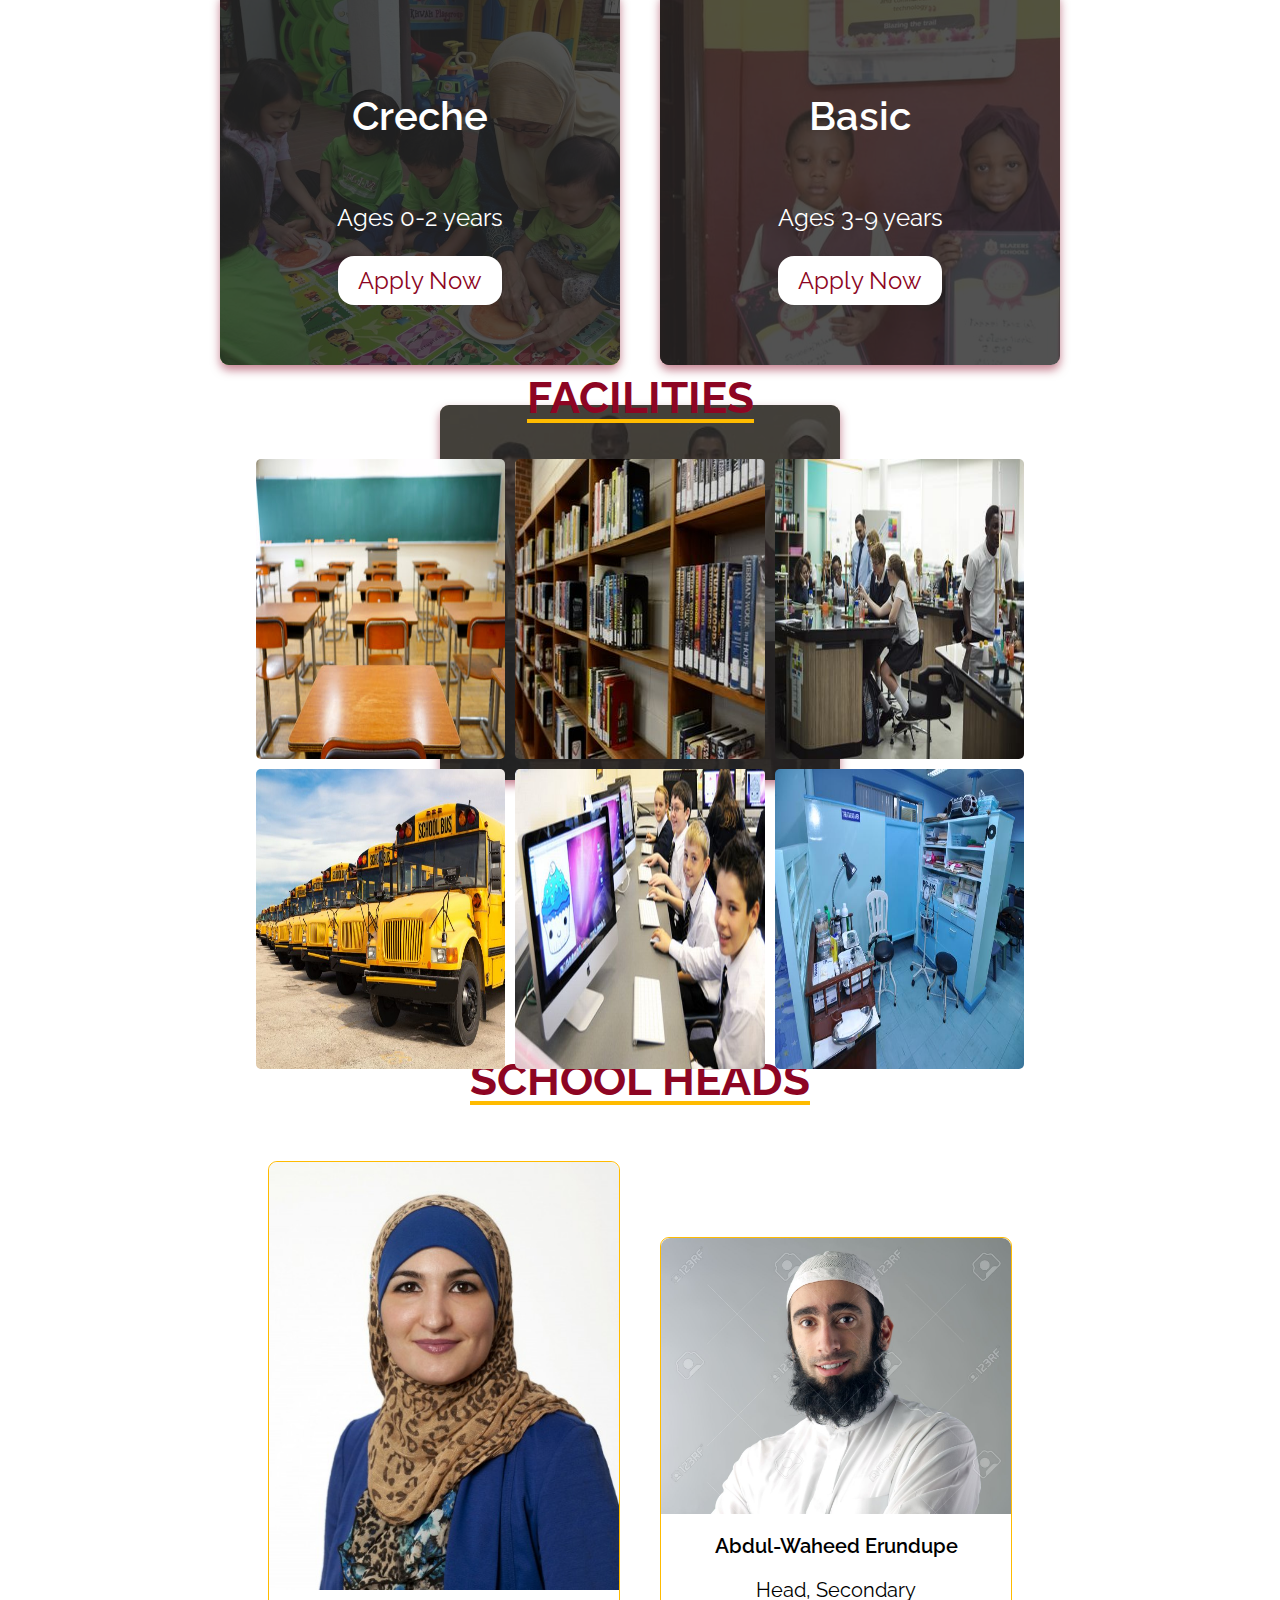
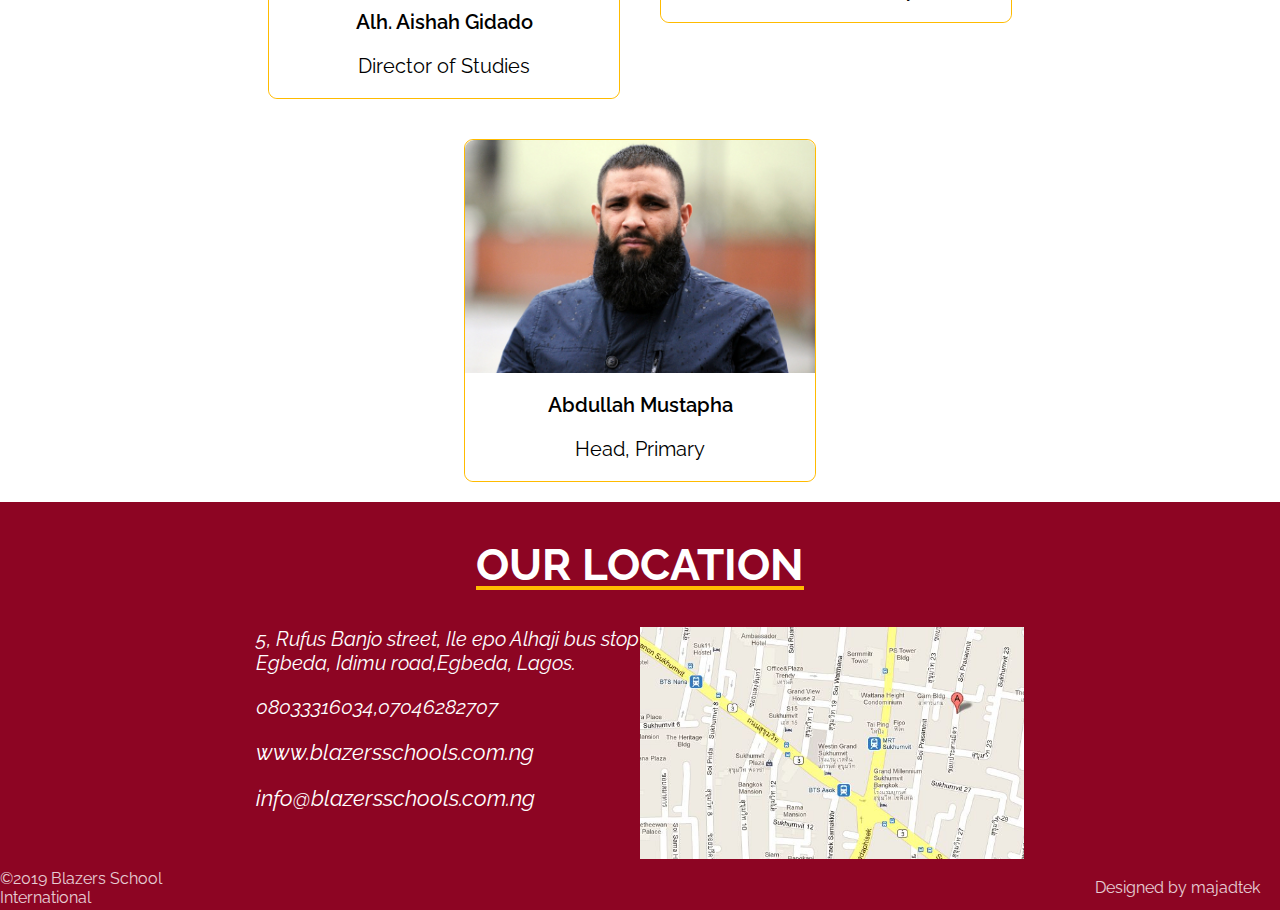
==== commit 6315f3cf: "Add News link to header" ====
--- a/about.html
+++ b/about.html
@@ -30,7 +30,8 @@
                             <option value="about.html#secondary">Secondary</option>
                         </select>
                     </li>
-                    <a href="about.html#faculty" class="navlinks__navlink"><li>Faculty/Staff</li></a>
+                    <a href="about.html#faculty" class="navlinks__navlink"><li>Faculty</li></a>
+                    <a href="#" class="navlinks__navlink"><li>News/Events</li></a>
                     <a href="gallery.html" class="navlinks__navlink"><li>Gallery</li></a>
                     <a href="contact.html" class="navlinks__navlink"><li>Contact</li></a>
                 </ul>
--- a/styles/style.css
+++ b/styles/style.css
@@ -69,7 +69,7 @@
 }
 
 .navlinks .navlinks__navlink {
-    width: 10%;
+    width: 13%;
     color: var(--wine);
     margin-right: 20px;
     font-size: 1.1rem;
